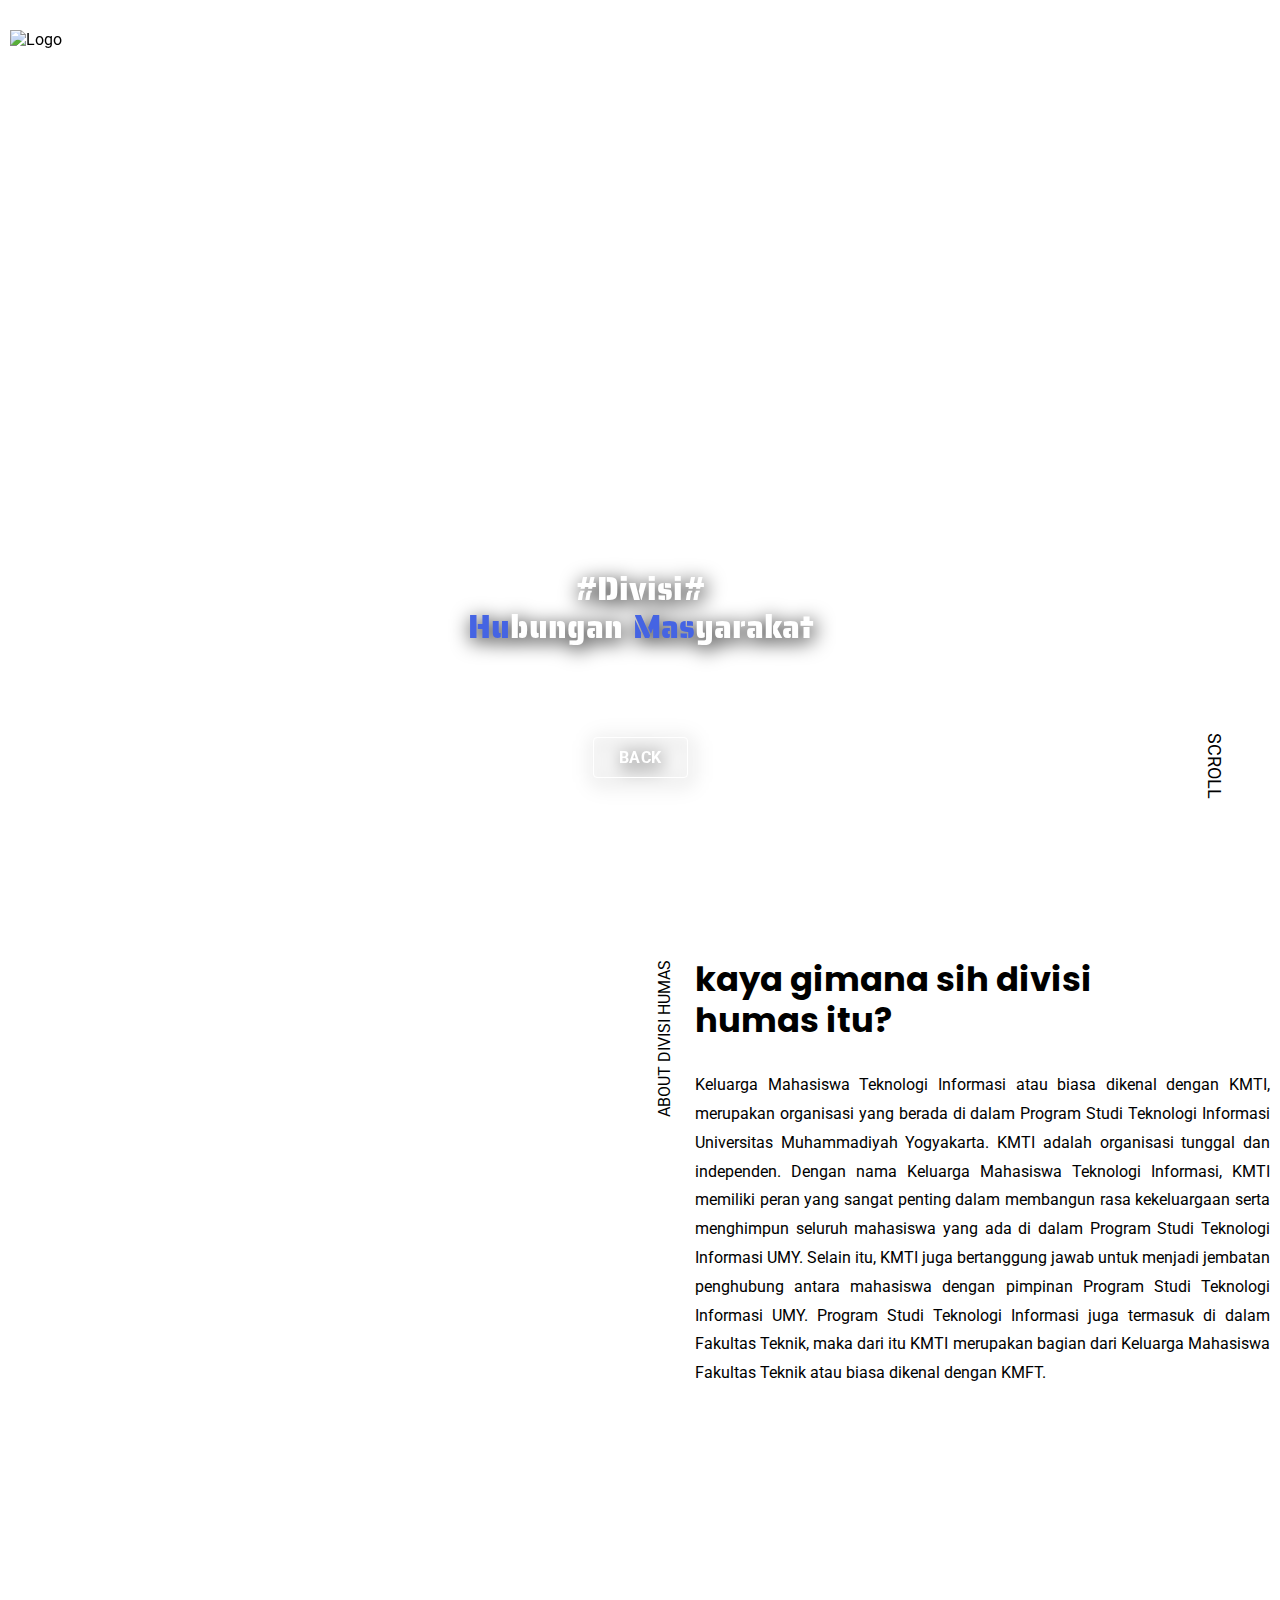
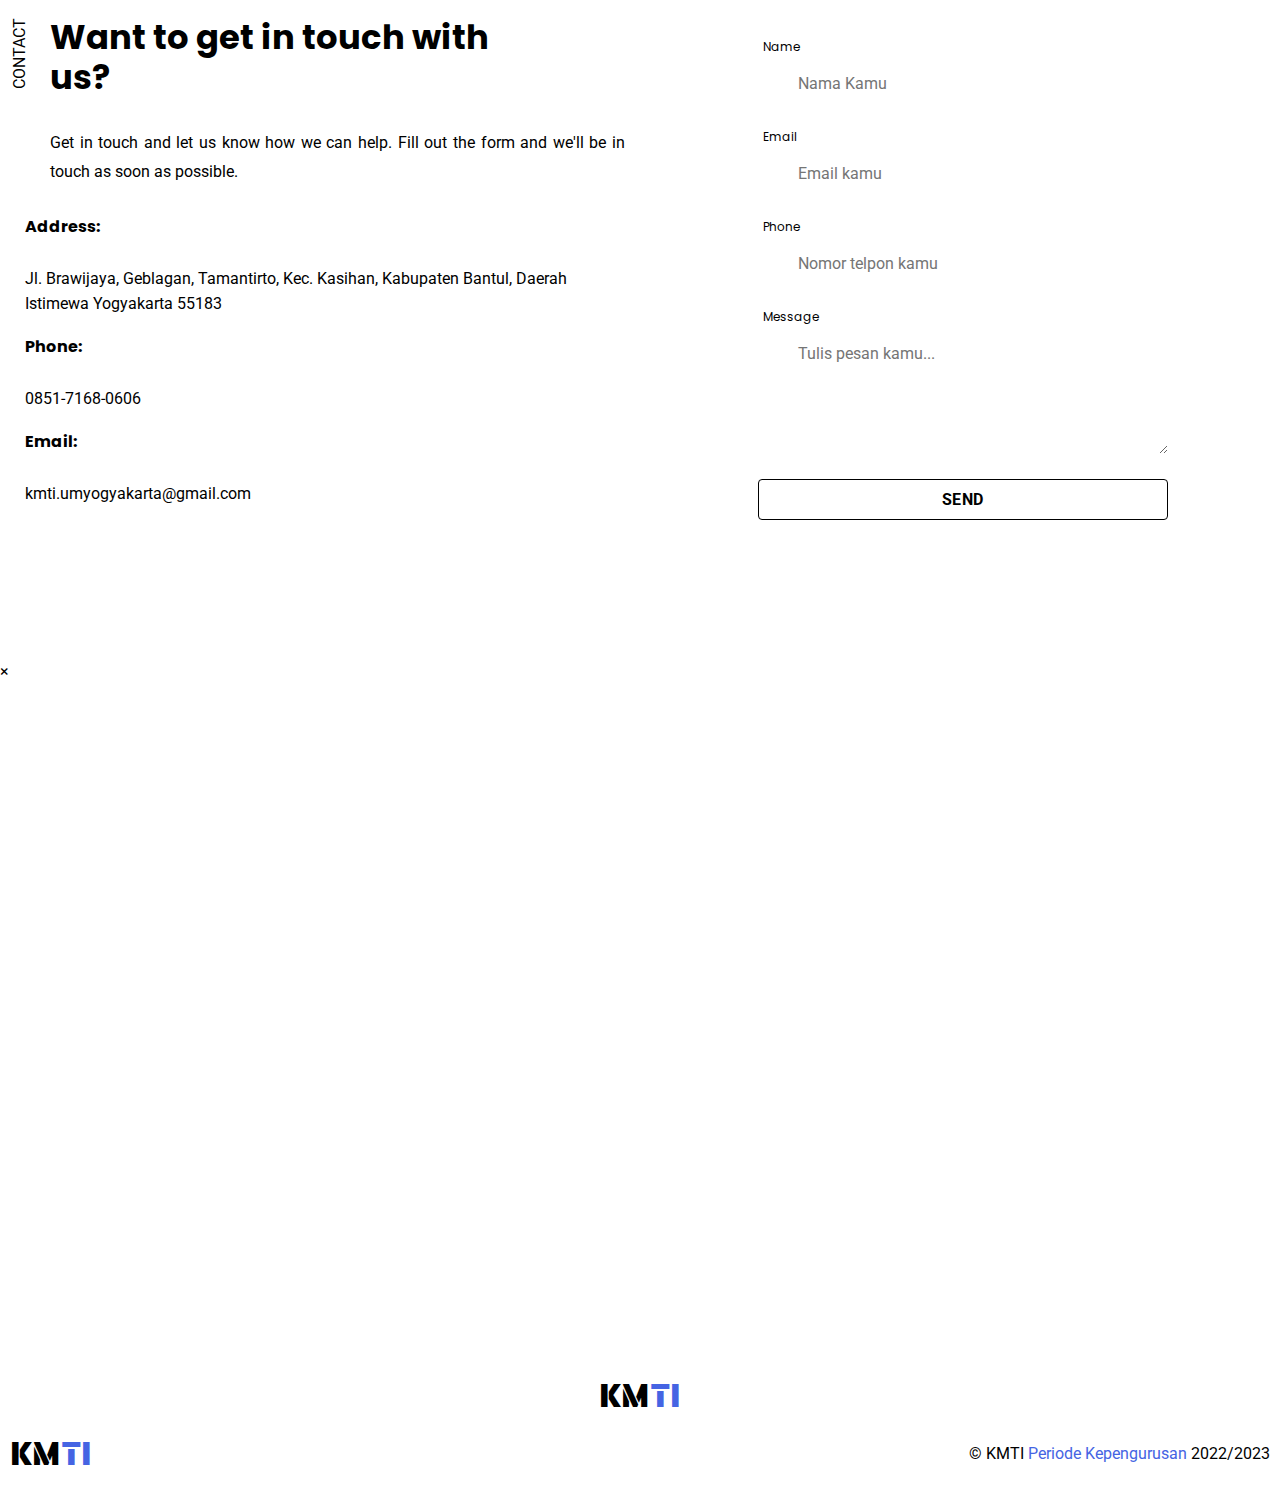
==== halamanHumas.html @ 61805f95 "perubahan" ====
<!DOCTYPE html>
<html lang="en">

<head>
    <meta charset="UTF-8">
    <meta name="viewport" content="width=device-width, initial-scale=1.0">
    <meta property="og:image" content="assets/images/favicon.png" <link itemprop="thumbnailUrl"
    href="assets/images/favicon.png">
    <link id='favicon' rel="icon" href="assets/images/favicon.png" type="image/png">
    <span itemprop="thumbnail" itemscope itemtype="http://schema.org/ImageObject">
    <link itemprop="url" href="assets/images/favicon.png">
    </span>
    <meta name="keywords" content="Official Website KMTI" />
    <meta name="description" content="Official Website KMTI" />

    <!-- 
    - favicon
    -->
    <link rel="shortcut icon" href="assets/images/favicon.png" type="image/png">


    <!-- 
    - custom css link
    -->
    <link rel="stylesheet" href="./assets/css/style.css">
    <link rel="stylesheet" href="./assets/css/modal.css">

    <!-- 
    - google font link
    -->
    <link rel="preconnect" href="https://fonts.googleapis.com">
    <link rel="preconnect" href="https://fonts.gstatic.com" crossorigin>
    <link
    href="https://fonts.googleapis.com/css2?family=Poppins:wght@700&family=Roboto:wght@400;700&family=Saira+Stencil+One&display=swap"
    rel="stylesheet">
</head>

<body>
<!-- 
    - #HEADER
  -->

    <header class="header" data-header>
        <div class="container">

            <figure class="navbar-logo">
                <picture>
                    <img src="./assets/images/logo.png" alt="Logo" margin-left="50" width="70" height="40">
                </picture>
                </figure>

        <div class="navbar-actions">
        <!--
        <select name="language" id="lang">
            <option value="en">En</option>
            <option value="ar">Ar</option>
        </select>
        -->
        <button class="theme-btn" aria-label="Change Theme" title="Change Theme" data-theme-btn>
            <span class="icon"></span>
        </button>

        </div>

            <button class="nav-toggle-btn" aria-label="Toggle Menu" title="Toggle Menu" data-nav-toggle-btn>
                <!-- 
                <span class="one"></span>
                <span class="two"></span>
                <span class="three"></span>
                -->
            </button>
<!--
        <nav class="navbar" data-navbar>
        <ul class="navbar-list">

            <li>
            <a href="#home" class="navbar-link">Home.</a>
            </li>

            <li>
            <a href="#about" class="navbar-link">About.</a>
            </li>

            <li>
            <a href="#Divisi" class="navbar-link">Division.</a>
            </li>
-->
            <!--
            <li>
            <a href="#skills" class="navbar-link">Skills.</a>
            </li>
            
            <li>
            <a href="#IT Research" class="navbar-link">IT Research.</a>
            </li>

            <li>
            <a href="#contact" class="navbar-link">Contact.</a>
            </li>

            </ul>
        </nav>
-->
        </div>
    </header>




    
    
    <main>
        <!-- 
            - #HERO
            -->
    
        <section class="hero" id="home" style="
            background-image: url('./assets/images/bg.png'); margin:0;">
    
            <figure class="hero-banner">
    
            <picture>
    
                <source srcset="./assets/images/logo.png" media="(min-width: 768px)">
                <source srcset="./assets/images/logo.png" media="(min-width: 500px)">
                <img src="./assets/images/logo.png" alt="" class="logo-kmti">
            </picture>
    
            </figure>
    
            <div class="hero-content">
    
                <h1 class="h1 logo" style="text-align: center;">
                    <a href="#">#Divisi#<br><span>Hu</span>bungan <span>Mas</span>yarakat</a>
                    </h1>
    
            <a href="index.html" class="btn btn-primary" style="margin-bottom: 1vh; margin-top: 10vh;">Back</a>
    
            </div>
    
            <ul class="hero-social-list" style="margin-left: 15vh;">
    
            <li>
                <a href="https://www.instagram.com/kmti_umy/" class="hero-social-link">
                <ion-icon name="logo-instagram"></ion-icon>
    
                <div class="tooltip">Instagram</div>
                </a>
            </li>
    
            <li>
                <a href="https://www.facebook.com/profile.php?id=100009568085884" class="hero-social-link">
                <ion-icon name="logo-facebook"></ion-icon>
    
                <div class="tooltip">Facebook</div>
                </a>
            </li>
    
            <li>
                <a href="https://twitter.com/kmti_umy?s=21&t=riPXwgAy-rEJd7CxMRLKdQ" class="hero-social-link">
                <ion-icon name="logo-twitter"></ion-icon>
    
                <div class="tooltip">Twitter</div>
                </a>
            </li>
    
    
            </ul>
    
            <a href="#stats" class="scroll-down" style="margin-right: 15vh;">Scroll</a>
    
        </section>
    
        <article class="container">
    
    
            <!-- 
            - #ABOUT
            -->
    
            <section class="about" id="about">
    
                <figure class="about-banner">
                <img src="/assets/images/welcome.png" alt="" class="logo-aboutus">
            </figure>
    
            <div class="about-content section-content">
    
                <p class="section-subtitle">About Divisi Humas</p>
    
                <h2 class="h3 section-title">kaya gimana sih divisi humas itu?</h2>
    
                <p class="section-text">
                Keluarga Mahasiswa Teknologi Informasi atau biasa dikenal dengan KMTI, merupakan organisasi yang berada di
                dalam Program Studi Teknologi Informasi
                Universitas Muhammadiyah Yogyakarta. KMTI adalah organisasi tunggal dan independen. Dengan nama Keluarga
                Mahasiswa Teknologi Informasi,
                KMTI memiliki peran yang sangat penting dalam membangun rasa kekeluargaan serta menghimpun seluruh mahasiswa
                yang ada di dalam Program Studi
                Teknologi Informasi UMY. Selain itu, KMTI juga bertanggung jawab untuk menjadi jembatan penghubung antara
                mahasiswa dengan pimpinan Program Studi
                Teknologi Informasi UMY. Program Studi Teknologi Informasi juga termasuk di dalam Fakultas Teknik, maka dari
                itu KMTI merupakan bagian dari Keluarga
                Mahasiswa Fakultas Teknik atau biasa dikenal dengan KMFT.
                </p>
                <!--
                <div class="btn-group">
                <button class="btn btn-secondary">Hire me</button>
    
                <button class="btn btn-primary">Download cv</button>
                </div>
                -->
            </div>
    
            </section>








    
    





        <!-- 
        - #CONTACT
        -->

        <section class="contact" id="contact">

        <div class="contact-content section-content">

            <p class="section-subtitle">Contact</p>

            <h2 class="h3 section-title">Want to get in touch with us?</h2>

            <p class="section-text">
            Get in touch and let us know how we can help. Fill out the form and we'll be in touch as soon as possible.
            </p>

            <ul class="contact-list">

            <li class="contact-list-item">

                <div class="contact-item-icon">
                <ion-icon name="location-outline"></ion-icon>
                </div>

                <div class="wrapper">
                <h3 class="h4 contact-item-title">Address:</h3>

                <a class="contact-info" href="https://goo.gl/maps/avVsE84acEeosgbJ6" target="_blank">
                    Jl. Brawijaya, Geblagan, Tamantirto, Kec. Kasihan, Kabupaten Bantul, Daerah Istimewa Yogyakarta
                    55183
                </a>
                </div>

            </li>

            <li class="contact-list-item">

                <div class="contact-item-icon">
                <ion-icon name="call-outline"></ion-icon>
                </div>

            <div class="wrapper">
                <h3 class="h4 contact-item-title">Phone:</h3>

                <a href="https://wa.me/+6285171680606" target="_blank" class="contact-info">0851-7168-0606</a>

            </div>

            </li>

            <li class="contact-list-item">

                <div class="contact-item-icon">
                <ion-icon name="mail-outline"></ion-icon>
                </div>

            <div class="wrapper">
                <h3 class="h4 contact-item-title">Email:</h3>

                <a href="mailto:info@jack.com" target="_blank" class="contact-info">kmti.umyogyakarta@gmail.com</a>

            </div>

            </li>

            <li>
                <ul class="contac-social-list">

                <li>
                    <a href="https://www.instagram.com/kmti_umy/" target="_blank" class="contact-social-link">
                    <div class="tooltip">Instagram</div>

                    <ion-icon name="logo-instagram"></ion-icon>
                    </a>
                </li>

                <li>
                    <a href="https://www.facebook.com/profile.php?id=100009568085884" target="_blank"
                    class="contact-social-link">
                    <div class="tooltip">Facebook</div>

                    <ion-icon name="logo-facebook"></ion-icon>
                    </a>
                </li>

                <li>
                    <a href="https://twitter.com/kmti_umy?s=21&t=riPXwgAy-rEJd7CxMRLKdQ" target="_blank"
                    class="contact-social-link">
                    <div class="tooltip">Twitter</div>

                    <ion-icon name="logo-twitter"></ion-icon>
                    </a>
                </li>

                </ul>
            </li>

            </ul>

        </div>

                <form action="https://formcarry.com/s/LxVEbStyS" method="POST" accept-charset="UTF-8" class="contact-form">


            <div class="form-wrapper">

                <label for="name" class="form-label">Name</label>

                <div class="input-wrapper">

                <input type="text" name="name" id="name" required placeholder="Nama Kamu" class="input-field">

                <ion-icon name="person-circle"></ion-icon>

                </div>

            </div>

            <div class="form-wrapper">

                <label for="email" class="form-label">Email</label>

                <div class="input-wrapper">

                <input type="email" name="email" id="email" required placeholder="Email kamu" class="input-field">

                <ion-icon name="mail"></ion-icon>

                </div>

            </div>

            <div class="form-wrapper">

                <label for="phone" class="form-label">Phone</label>

                <div class="input-wrapper">

                <input type="tel" name="phone" id="phone" required placeholder="Nomor telpon kamu" class="input-field">

                <ion-icon name="call"></ion-icon>

                </div>

            </div>

            <div class="form-wrapper">

                <label for="message" class="form-label">Message</label>

                <div class="input-wrapper">

                <textarea name="message" id="message" required placeholder="Tulis pesan kamu..."
                    class="input-field"></textarea>

                <ion-icon name="chatbubbles"></ion-icon>

                </div>

            </div>

            <button type="submit" class="btn btn-primary">Send</button>

            </form>
        

        </section>

    </article>
</main>


<!-- Modal -->

<div class="modal">
  <div class="modal-content">
    <span class="close-button">&times;</span>
    <br />
    <br />
    <div class="contener">
      <iframe class="responsive-iframe" id="modal-context"></iframe>
    </div>
    <center>
      <h1 class="h1 logo">
        <a style="color: black; margin-top: 18px">KM<span>TI</span></a>
      </h1>
    </center>
  </div>

</div>


<!-- 
  - #FOOTER
-->

<footer class="footer">
  <div class="container">

    <p class="h1 logo">
      <a href="#">
        KM<span>TI</span>
      </a>
    </p>

    <p class="copyright">
      &copy; KMTI <a href="#">Periode Kepengurusan</a> 2022/2023
    </p>

  </div>
</footer>





<!-- 
  - #GO TO TOP
-->

<a href="#top" class="go-top" data-go-top title="Go to Top">
    <ion-icon name="arrow-up"></ion-icon>
</a>





<!-- 
    - custom js link
-->
<script src="./assets/js/script.js"></script>

<!-- 
    - ionicon link
-->
<script type="module" src="https://unpkg.com/ionicons@5.5.2/dist/ionicons/ionicons.esm.js"></script>
<script nomodule src="https://unpkg.com/ionicons@5.5.2/dist/ionicons/ionicons.js"></script>



</body>

</html>
---- assets/css/style.css ----
/*-----------------------------------*\
 * style.css
\*-----------------------------------*/

/**
 * copyright 2022 codewithsadee
 */





/*-----------------------------------*\
 * #CUSTOM PROPERTY
\*-----------------------------------*/

:root {

  /**
   * colors
   */

  --raw-seinna: hsl(228, 74%, 58%);
  --sizzling-sunrise: hsl(237, 95%, 54%);
  --scarlet: hsl(196, 96%, 47%);
  --black: hsl(0, 0%, 0%);
  --white: hsl(0, 0%, 100%);

  /**
   * typography
   */

  --ff-saira-stencil-one: "Saira Stencil One", sans-serif;
  --ff-poppins: 'Poppins', sans-serif;
  --ff-roboto: 'Roboto', sans-serif;

  --fs-1: 2rem;
  --fs-2: calc(1.813rem + 1vw);
  --fs-3: calc(1.313rem + 1vw);
  --fs-4: 1.4rem;
  --fs-5: 1rem;
  --fs-6: 0.813rem;
  --fs-7: 0.75rem;

  --fw-400: 400;
  --fw-700: 700;

  /**
   * transition
   */

  --transition-1: 0.25s ease-in-out;

  /**
   * spacing
   */

  --section-padding: 80px;

  /**
   * radius
   */

  --radius-4: 4px;
  --radius-12: 12px;

}





/*-----------------------------------*\
 * #THEME COLORS
\*-----------------------------------*/

body.dark_theme {

  --bg-primary: hsl(0, 0%, 0%);
  --bg-secondary: hsl(0, 0%, 19%);
  --color-primary: hsl(0, 14%, 87%);
  --color-secondary: hsl(0, 0%, 62%);
  --card-shadow: rgba(145, 239, 255, 0.5);
  --input-bg: hsl(10, 0%, 16%);

  --shadow-1: 10px 10px 40px var(--card-shadow);

}


body.light_theme {

  --bg-primary: hsl(0, 0%, 62%);
  --bg-secondary: hsl(0, 0%, 59%);
  --color-primary: hsl(0, 0%, 12%);
  --color-secondary: hsl(0, 0%, 37%);
  --card-shadow: rgba(183, 167, 247, 0.5);
  --input-bg: hsl(10, 0%, 93%);

  --shadow-1: 10px 10px 40px var(--card-shadow);

}





/*-----------------------------------*\
 * #RESET
\*-----------------------------------*/

*,
*::before,
*::after {
  margin: 0;
  padding: 0;
  box-sizing: border-box;
}

li {
  list-style: none;
}

a {
  text-decoration: none;
}

a,
img,
time,
span,
input,
label,
select,
button,
textarea,
ion-icon {
  display: block;
}

input,
button,
select,
textarea {
  background: none;
  border: none;
  font: inherit;
}

button,
select {
  cursor: pointer;
}

input,
textarea {
  width: 100%;
}

ion-icon {
  pointer-events: none;
}

:is(a, button, select) {
  outline-color: var(--scarlet);
  outline-offset: 3px;
}

::selection {
  background: var(--color-primary);
  color: var(--bg-primary);
}

html {
  font-family: var(--ff-roboto);
  scroll-behavior: smooth;
}

body {
  background: var(--bg-primary);
  transition: var(--transition-1);
}

body.active {
  overflow: hidden;
}





/*-----------------------------------*\
 * #REUSED STYLE
\*-----------------------------------*/

.container {
  padding-inline: 10px;
}

.bar-top {
  width: 100%;
  height: 10px;
  position: fixed;
  animation: progress-horizontal,progress-color;
  top: 0;
  left: 0;
  animation-timeline:scroll();
  transform-origin: 0%;

}

.bar-bottom {
  width: 100%;
  height: 5px;
  position: fixed;
  animation: progress-horizontal, progress-color;
  bottom: 0;
  left: 0;
  animation-timeline:scroll();
  transform-origin: 100%;

}

.bar-left {
  width: 6px;
  height: 100%;
  position: fixed;
  animation: progress-vertical, progress-color;
  bottom: 0;
  left: 0;
  animation-timeline:scroll();
  transform-origin: 0 100%;

}

.bar-right {
  width: 6px;
  height: 100%;
  position: fixed;
  animation: progress-vertical, progress-color;
  bottom: 0;
  right: 0;
  animation-timeline:scroll();
  transform-origin: 0 0%;

}

@keyframes progress-vertical {
  0% {
    transform: scaleY(0);
  }
  100% {
    transform: scaleY(1);
  }
}

@keyframes progress-horizontal {
  0% {
    transform: scaleX(0);
  }
  100% {
    transform: scaleX(1);
  }
}

@keyframes progress-color {
  0% {
    background-color: blueviolet;
  }
  20% {
    background-color: red;
  }
  50% {
    background-color: blue;
  }
  70% {
    background-color: greenyellow;
  }
  100% {
    background-color: aqua;
  }
}

.h1 {
  font-size: var(--fs-1);
  line-height: 1.2;
  font-weight: 400;
}

.h2,
.h3,

.h5 {
  color: var(--color-primary);
  font-family: var(--ff-poppins);
  line-height: 1.2;
}

.h4 {
  color: var(--color-primary);
  font-family: var(--ff-poppins);
  line-height: 1.2;
}

.h2 {
  font-size: var(--fs-2);
}

.h3 {
  font-size: var(--fs-3);
}

.h4 {
  font-size: var(--fs-5);
}

.w-100 {
  width: 100%;
}

.logo-kmti,
.logo-aboutus {
  width: 100%;
}

.btn {
  max-width: max-content;
  color: var(--color-primary);
  font-weight: var(--fw-700);
  text-transform: uppercase;
  letter-spacing: 0.5px;
  padding: 10px 25px;
  border: 1px solid transparent;
  border-radius: var(--radius-4);
  transition: var(--transition-1);
}

.btn-primary {
  border-color: var(--color-primary);
}

.btn-primary:is(:hover, :focus) {
  background: var(--color-primary);
  color: var(--bg-primary);
}

.btn-secondary {
  background: var(--raw-seinna);
  border-color: var(--raw-seinna);
  color: var(--black);
}

.btn-secondary:is(:hover, :focus) {
  --raw-seinna: hsl(24, 74%, 64%);
}

.section-subtitle {
  position: relative;
  color: var(--color-secondary);
  text-transform: uppercase;
  padding-bottom: 5px;
  margin-bottom: 20px;
}

.section-subtitle::after {
  content: "";
  position: absolute;
  top: 100%;
  left: 0;
  width: 60px;
  height: 2px;
  background: var(--color-secondary);
}

.section-title {
  max-width: 350px;
  margin-bottom: 30px;
}

.section-text {
  color: var(--color-secondary);
  line-height: 1.8;
  margin-bottom: 30px;
  text-align: justify;
}

.tooltip {
  position: absolute;
  top: -40px;
  background: var(--raw-seinna);
  min-width: max-content;
  color: var(--white);
  font-size: 15px;
  font-weight: var(--fw-700);
  padding: 5px 10px;
  border-radius: var(--radius-4);
  box-shadow: var(--shadow-1);
  transform: translateY(-10px);
  opacity: 0;
  pointer-events: none;
  transition: var(--transition-1);
  z-index: 1;
}





/*-----------------------------------*\
 * #HEADER
\*-----------------------------------*/

.header {
  padding-block: 15px;
  position: fixed;
  top: 0;
  left: 0;
  width: 100%;
  transition: var(--transition-1);
  z-index: 4;
}

.header.active {
  padding-block: 12px;
  background: var(--bg-secondary);
  box-shadow: var(--shadow-1);
}

.header .container {
  display: flex;
  justify-content: space-between;
  align-items: center;
  gap: 10px;
}

.logo {
  position: relative;
  min-width: 77px;
  z-index: 2;
}

.logo a {
  color: var(--color-primary);
  font-family: var(--ff-saira-stencil-one);
}

.logo span {
  display: inline-block;
  color: var(--raw-seinna);
  margin-left: 2px;
}

.navbar-actions {
  display: flex;
  align-items: center;
  gap: 15px;
  margin-left: auto;
}

.navbar-actions select {
  color: var(--color-primary);
  width: 45px;
}

.navbar-actions option {
  background: var(--bg-primary);
  color: var(--color-primary);
}

.theme-btn {
  padding: 4px;
  width: 48px;
  background: var(--bg-secondary);
  border-radius: 100px;
  transition: var(--transition-1);
}

.header.active .theme-btn {
  background: var(--bg-primary);
}

.theme-btn .icon {
  position: relative;
  left: 0;
  width: 20px;
  height: 20px;
  border-radius: 50px;
  box-shadow: inset 9px -6px var(--color-primary);
  transition: var(--transition-1);
}

.theme-btn.active .icon {
  left: 20px;
  box-shadow: inset 20px -20px var(--sizzling-sunrise);
}

.nav-toggle-btn {
  position: relative;
  transform: rotate(-55deg);
  transition: var(--transition-1);
  z-index: 2;
}

.nav-toggle-btn.active {
  transform: rotate(-45deg);
}

.nav-toggle-btn span {
  width: 20px;
  height: 2px;
  background: var(--color-primary);
  margin: 5px;
  transition: var(--transition-1);
}

.nav-toggle-btn :is(.one, .three) {
  width: 10px;
}

.nav-toggle-btn .one {
  margin-left: auto;
  transform-origin: left;
}

.nav-toggle-btn .three {
  transform-origin: right;
}

.nav-toggle-btn.active .one {
  transform: rotate(90deg) translateX(-3px);
}

.nav-toggle-btn.active .three {
  transform: rotate(90deg) translateX(3px);
}

.navbar {
  position: fixed;
  background: var(--bg-secondary);
  top: 100%;
  left: 0;
  width: 100%;
  height: 100%;
  display: grid;
  place-items: center;
  visibility: hidden;
  transition: 0.75s cubic-bezier(0.71, 0.01, 0.24, 0.99);
  transition-delay: 0.5s;
  z-index: 1;
}




.navbar.active {
  top: 0;
  visibility: visible;
  transition-delay: 0s;
}


.navbar-list>li {
  margin-block: 20px;
  padding-inline: 50px;
  overflow: hidden;
}

.navbar-link {
  position: relative;
  width: max-content;
  margin-inline: auto;
  color: var(--color-primary);
  font-family: var(--ff-poppins);
  font-size: var(--fs-1);
  padding: 10px;
  transform: translateY(50px);
  transition: 0.75s cubic-bezier(0.68, -0.55, 0.27, 2);
}

.navbar.active .navbar-link {
  transform: translateY(0);
  transition-delay: 0.5s;
}

.navbar-link::before {
  content: "";
  position: absolute;
  top: 50%;
  transform: translateY(-50%);
  left: 0;
  height: 5px;
  width: 0;
  background: var(--raw-seinna);
  transition: var(--transition-1);
}

.navbar-link:is(:hover, :focus)::before {
  width: 100%;
}





/*-----------------------------------*\
 * #HERO
\*-----------------------------------*/

main {
  overflow-x: hidden;
}

.hero {
  display: flex;
  flex-direction: column;
  justify-content: center;
  align-items: center;
  padding-top: 115px;
  margin-bottom: var(--section-padding);
}

.hero-banner {
  max-width: 500px;
  width: 150%;
  margin-bottom: 50px;
}

:is(.hero-social-list, .scroll-down) {
  display: none;
}

.hero-content {
  max-width: 600px;
  margin-top: 75px;
}

.hero-title {
  text-align: center;
  margin-bottom: 50px;
}

.hero .btn-primary {
  margin-inline: auto;
}





/*-----------------------------------*\
 * #STATS
\*-----------------------------------*/

.stats {
  padding-block: var(--section-padding);
}

.stats-list {
  display: grid;
  gap: 30px;
}

.stats-card p {
  color: #fff;
  font-size: 20px;
}

.stats-card {
  background: var(--bg-secondary);
  display: flex;
  align-items: center;
  gap: 10px;
  padding: 20px;
  border-radius: var(--radius-12);
  box-shadow: var(--shadow-1);
  transition: var(--transition-1);
}

.stats-card:is(:hover, :focus) {
  transform: translateY(-5px);
}

.stats-card .card-iconn {
  background: var(--raw-seinna);
  width: 60px;
  height: 60px;
  display: grid;
  place-items: center;
  border-radius: 50%;
}

.stats-card .card-icon {
  background: var(--raw-seinna);
  width: 60px;
  height: 60px;
  display: grid;
  place-items: center;
  border-radius: 50%;
}

.stats-card .card-iconn img {
  width: 70%;
  filter: invert(1);
}

.stats-card .card-icon img {
  width: 70%;
  filter: invert(1);
}

.stats-card .card-title {
  width: calc(100% - 95px);
  color: var(--raw-seinna);
  text-align: center;
}

.stats-card .card-title p {
  display: block;
  color: var(--color-primary);
  line-height: 1.3;
  margin-top: 5px;
  font-size: 18px;
}

.stats-card>ion-icon {
  color: var(--color-secondary);
}





/*-----------------------------------*\
 * #ABOUT
\*-----------------------------------*/

.about {
  margin-top: -40px;
  filter: blur(30);
  padding-block: var(--section-padding);
}

.about-banner {
  max-width: 400px;
  margin-inline: auto;
  margin-bottom: 80px;
}

.about .btn {
  max-width: unset;
  width: 100%;
}

.about .btn-secondary {
  margin-bottom: 10px;
}





/*-----------------------------------*\
 * #SKILLS
\*-----------------------------------*/

.skills {
  padding-block: var(--section-padding);
}

.skills-content {
  margin-bottom: 50px;
}

.skills-toggle {
  background: var(--bg-secondary);
  position: relative;
  width: max-content;
  margin-inline: auto;
  display: flex;
  align-items: center;
  padding: 5px;
  border-radius: 100px;
  box-shadow: var(--shadow-1);
  z-index: 1;
}

.skills-toggle::before {
  content: "";
  position: absolute;
  top: 5px;
  left: 5px;
  bottom: 5px;
  width: 93px;
  background: var(--raw-seinna);
  border-radius: 100px;
  transition: var(--transition-1);
  z-index: -1;
}

.skills-toggle.active::before {
  left: 98px;
  width: 94px;
}

.toggle-btn {
  color: var(--color-primary);
  font-family: var(--ff-poppins);
  padding: 5px 25px;
  transition: var(--transition-1);
}

.toggle-btn.active {
  color: var(--white);
}

.skills-box.active .skills-list,
.skills-box .tools-list {
  display: none;
}

.skills-box .skills-list,
.skills-box.active .tools-list {
  display: flex;
  flex-wrap: wrap;
  justify-content: center;
  align-items: center;
  gap: 15px;
  animation: fadeIn 0.5s ease-out forwards;
}

@keyframes fadeIn {

  0% {
    opacity: 0;
  }

  100% {
    opacity: 1;
  }

}

.skill-card {
  position: relative;
  background: var(--bg-secondary);
  width: 80px;
  height: 80px;
  display: grid;
  place-items: center;
  border-radius: var(--radius-12);
  box-shadow: var(--shadow-1);
  cursor: help;
}

.skill-card:hover .tooltip {
  transform: translateY(0);
  opacity: 1;
}





/*-----------------------------------*\
 * #PROJECT
\*-----------------------------------*/

.project {
  padding-block: var(--section-padding);
}

.project-list>li {
  margin-bottom: 25px;
}

.project-card {
  position: relative;
  overflow: hidden;
  border-radius: var(--radius-12);
  box-shadow: 2px 4px 6px hsla(0, 0%, 0%, 0.2);
}

.project-card::after {
  content: "";
  position: absolute;
  inset: 0;
  border-radius: inherit;
  transition: var(--transition-1);
}

.project-card:is(:hover, :focus)::after {
  background: hsla(0, 0%, 100%, 0.1);
  backdrop-filter: blur(0.5px);
}

.project-card .card-content {
  position: absolute;
  bottom: 0;
  left: 0;
  width: 100%;
  padding: 20px;
}

.project-card .card-title {
  margin-bottom: 10px;
}

.project-card :is(.card-title, .publish-date) {
  background: var(--bg-primary);
  padding: 6px 12px;
  width: max-content;
  box-shadow: var(--shadow-1);
  transform: translateY(20px);
  opacity: 0;
  transition: var(--transition-1);
}

.project-card .publish-date {
  font-size: var(--fs-6);
  color: var(--color-primary);
  transition-delay: 0s;
}

.project-card:is(:hover, :focus) :is(.card-title, .publish-date) {
  transform: translateY(0);
  opacity: 1;
}

.project-card:is(:hover, :focus) .publish-date {
  transition-delay: 0.1s;
}

.load-more {
  font-size: var(--fs-4);
  color: var(--raw-seinna);
  text-decoration: underline;
  margin-inline: auto;
}





/*-----------------------------------*\
 * #CONTACT
\*-----------------------------------*/

.contact {
  padding-block: var(--section-padding);
}

.contact-content {
  margin-bottom: 50px;
}

.contact-list-item {
  display: flex;
  align-items: flex-start;
  gap: 15px;
  margin-bottom: 20px;
}

.contact-item-icon {
  font-size: 25px;
  color: var(--color-primary);
}

.contact-item-icon ion-icon {
  --ionicon-stroke-width: 40px;
}

.contact-item-title {
  margin-bottom: 30px;
}

.contact-list-item .contact-info {
  color: var(--color-secondary);
  font-style: normal;
  line-height: 1.6;
  transition: var(--transition-1);
}

.contact-info:not(address):is(:hover, :focus) {
  color: var(--color-primary);
}

.contac-social-list {
  display: flex;
  flex-wrap: wrap;
  justify-content: flex-start;
  align-items: center;
  gap: 15px;
  padding-inline: 40px;
}

.contact-social-link {
  position: relative;
  background: var(--color-primary);
  color: var(--bg-primary);
  width: 35px;
  height: 35px;
  display: grid;
  place-items: center;
  border-radius: 50%;
  transition: var(--transition-1);
}

.contact-social-link:is(:hover, :focus) {
  background: var(--raw-seinna);
  color: var(--white);
}

.contact-social-link:is(:hover, :focus) .tooltip {
  transform: translateY(0);
  opacity: 1;
}

.contact-form {
  background: var(--bg-secondary);
  padding: 20px;
  border-radius: var(--radius-12);
  box-shadow: var(--shadow-1);
}

.form-wrapper {
  margin-bottom: 25px;
}

.form-label {
  color: var(--color-primary);
  font-size: var(--fs-7);
  font-family: var(--ff-poppins);
  margin-bottom: 8px;
  margin-left: 5px;
}

.input-wrapper {
  position: relative;
}

.input-field {
  background: var(--input-bg);
  color: var(--raw-seinna);
  padding: 10px;
  padding-left: 40px;
  border-radius: var(--radius-12);
  transition: var(--transition-1);
}

.input-wrapper ion-icon {
  position: absolute;
  top: 10px;
  left: 10px;
  color: var(--color-secondary);
  font-size: 20px;
  transition: var(--transition-1);
}

textarea.input-field {
  min-height: 60px;
  height: 120px;
  max-height: 200px;
  resize: vertical;
}

.input-field:focus {
  outline: 1px solid;
}

.input-field:focus+ion-icon {
  color: var(--raw-seinna);
}

.contact .btn-primary {
  max-width: unset;
  width: 100%;
  background: var(--color-primary);
  color: var(--bg-primary);
}





/*-----------------------------------*\
 * #FOOTER
\*-----------------------------------*/

.footer {
  background: var(--bg-secondary);
  padding-block: 20px;
  text-align: center;
  box-shadow: var(--shadow-1);
}

.footer .logo {
  margin-bottom: 15px;
}

.copyright {
  color: var(--color-secondary);
  line-height: 1.6;
}

.copyright a {
  display: inline-block;
  color: var(--raw-seinna);
}





/*-----------------------------------*\
 * #GO TO TOP
\*-----------------------------------*/

.go-top {
  position: fixed;
  bottom: 25px;
  right: 25px;
  width: 45px;
  height: 45px;
  display: grid;
  place-items: center;
  font-size: 20px;
  color: var(--color-primary);
  border: 2px solid var(--color-primary);
  border-radius: 50%;
  opacity: 0;
  pointer-events: none;
  transform: translateY(10px);
  transition: var(--transition-1);
  z-index: 2;
}

.go-top.active {
  opacity: 1;
  pointer-events: all;
  transform: translateY(0);
}





/*-----------------------------------*\
 * #MEDIA QUERIES
\*-----------------------------------*/

/**
 * responsive for small than 370px screen
 */
@media (max-width: 370px) {

  /**
   * REUSED STYLE
   */

  .container {
    max-width: 370px;
  }

  .section-title {
    max-width: 200px;
  }

  /**
   * HERO BANNER
   */
  .hero-title {
    font-size: 20px;
  }

  .hero video {
    position: absolute;
    padding-top: 0;
    padding-left: 0;
    min-width: 100%;
    min-height: 100%;
    object-fit: cover;
    z-index: -1;
  }
  

  .hero-banner {
    position: relative;
    display: flex;
    align-items: center;
    justify-content: center;
  }

  .btn-primary {
    width: 150px;
    font-size: 10px;
  }

  .logo-kmti {
    width: 260px;
  }



  /**
   * DIVISI
   */

  .stats-list {}

  .stats-card {
    width: 270px;
    height: 100px;
  }

  .ion-icon-ph {
    font-size: 8px;
    margin-left: 8px;
  }

  .stats-card .card-iconn {
    width: 30px;
    height: 30px;
    margin-right: 13%;

  }

  .stats-card .card-icon {
    width: 45px;
    height: 30px;
  }

  .card-title {
    font-size: 25px
  }

  .card-title p {
    font-size: 10px;
    color: #fff;
  }

  /**
   * ABOUT US
   */
  .about-banner {
    display: flex;
    justify-content: center;
    align-items: center;
  }

  .logo-aboutus {
    width: 70%;
  }

  .section-subtitle {
    font-size: 10px;
  }

  .section-text {
    font-size: 10px;
  }

  /**
   * PROJECT
   */

  .project-list {
    column-count: 2;
    column-gap: 25px;
  }

  .project-list>li:first-child {
    column-span: all;
  }

  /* PHOTO CARD */

  .card-list {
    width: 70px;
    height: 100px;
    background-color: white;

  }


  /**
   * IT RESEARCH
   */

  .load-more {
    font-size: 5px;
  }


  .card-content .card-title {
    font-size: 5px;
  }

  .card-content .publish-date {
    font-size: 5px;
  }

  /**
   * CONTACT
   */
  .contact {
    display: list-item;
  }

  .contact-form {
    left: -65%;
    display: end;
    position: relative;
    width: 70%;
  }

  .section-title {
    font-size: 20px;
  }

  .contact-item-title {
    font-size: 10px;
  }

  .contact-info {
    font-size: 10px;
  }

}

.contener {
  position: relative;
  top: 0;
  left: 0;
  bottom: 0;
  right: 0;
  width: 100%;
  height: 500px;
  border: none;
}



@media (min-width: 370px) {
  /**
* PROJECT
*/

  .project-list {
    column-count: 2;
    column-gap: 25px;
  }

  .project-list>li:first-child {
    column-span: all;
  }


  /**
* REUSED STYLE
*/

  .container {
    max-width: 370px;
    margin-inline: auto;
  }

  .section-title {
    max-width: 200px;
  }




}



/**
 * responsive for larger than 550px screen
 */

@media screen and (min-width: 371px) and (max-width: 550px) {

  /**
   * REUSED STYLE
   */

  .container {
    max-width: 550px;
  }

  .section-title {
    max-width: 380px;
  }

  /**
   * HERO BANNER
   */
  .hero-title {
    font-size: 20px;
  }

  .hero-banner {
    position: relative;
    display: flex;
    align-items: center;
    justify-content: center;
    text-align: center;
  }

  .btn-primary {
    width: 150px;
    font-size: 10px;
  }

  .logo-kmti {
    width: 260px;
  }

  /**
   * DIVISI
   */

  .stats {}

  .stats-card .card-iconn {
    width: 50px;
    height: 50px;
  }

  .stats-card .card-icon {
    width: 70px;
    height: 50px;
  }

  .card-title {
    font-size: 20px
  }

  .card-title p {
    color: #fff;
    font-size: 10px;
  }

  .stats-list {}

  .stats-card {
    width: 350px;
    height: 100px;
  }

  /**
   * ABOUT US
   */
  .about-banner {
    display: flex;
    justify-content: center;
    align-items: center;
  }

  .logo-aboutus {
    width: 70%;
  }

  .section-subtitle {
    font-size: 10px;
  }

  .section-text {
    font-size: 10px;
  }

  /**
   * PROJECT
   */

  .project-list {
    column-count: 2;
    column-gap: 25px;
  }

  .project-list>li:first-child {
    column-span: all;
  }



  /**
   * IT RESEARCH
   */

  .load-more {
    font-size: 10px;
  }

  .card-content .card-title {
    font-size: 7px;
  }

  .card-content .publish-date {
    font-size: 7px;
  }

  /**
   * CONTACT
   */
  .contact {
    display: list-item;
  }

  /* .contact-form{
    left: -40%;
    position: relative;
    width: 70%;
  } */

  .section-title {
    font-size: 20px;
  }

  .contact-item-title {
    font-size: 10px;
  }

  .contact-info {
    font-size: 10px;
  }

}

@media (min-width: 550px) {
  /**
   * PROJECT
   */

  .project-list {
    column-count: 2;
    column-gap: 25px;
  }

  .project-list>li:first-child {
    column-span: all;
  }


  /**
   * MODAL
   */

  .modal-content {}

  /**
   * REUSED STYLE
   */

  .container {
    max-width: 550px;
    margin-inline: auto;
  }

  .section-title {
    max-width: 380px;
  }




}

/**
 * responsive for larger than 768px screen
 */

@media (min-width: 768px) {

  /**
   * REUSED STYLE
   */

  .container {
    max-width: 720px;
  }

  .section-title {
    max-width: 430px;
  }



  /**
   * STATS
   */

  .stats-list {
    grid-template-columns: 1fr 1fr;
  }



  /**
   * ABOUT
   */

  .btn-group {
    display: flex;
    justify-content: flex-start;
    align-items: center;
    gap: 20px;
  }

  .about .btn {
    max-width: max-content;
  }

  .about .btn-secondary {
    margin-bottom: 0;
  }



  /**
   * CONTACT
   */

  .contact-form {
    max-width: 450px;
    margin-inline: auto;
  }

}





/**
 * responsive for larger than 992px screen
 */

@media (min-width: 992px) {

  /**
   * CUSTOM PROPERTY
   */

  :root {

    /**
     * typography
     */

    --fs-2: 3rem;

    /**
     * spacing
     */

    --section-padding: 100px;

  }

  /**
   * REUSED STYLE
   */

  .container {
    max-width: 980px;
  }

  .section-content {
    position: relative;
    padding-left: 40px;
  }

  .section-subtitle {
    position: absolute;
    top: 0;
    left: 0;
    transform: rotate(0.75turn) translateX(-100%);
    transform-origin: left top;
    margin-bottom: 0;
  }

  .section-subtitle::after {
    top: 8px;
    left: auto;
    right: calc(100% + 20px);
  }



  /**
   * HEADER
   */

  .header {
    padding-block: 30px;
  }

  .header.active {
    padding-block: 15px;
  }

  .navbar-actions {
    order: 1;
    margin-left: 0;
  }

  .nav-toggle-btn {
    display: none;
  }

  .navbar {
    all: unset;
  }

  .navbar-link {
    transform: translateY(0);
    font-size: unset;
    padding-inline: 5px;
  }

  .navbar-list>li {
    margin: 0;
    padding: 0;
    overflow: visible;
  }

  .navbar-list {
    display: flex;
    justify-content: center;
    align-items: center;
    gap: 20px;
  }

  .navbar-link::before {
    height: 2px;
  }



  /**
   * HERO
   */

  .hero {
    position: relative;
    padding-top: 0;
    padding-left: 0;
    width: 100vw;
    height: 100vh;
  }

  .hero-banner {
    max-width: unset;
    height: 100%;
    margin-bottom: 0;
  }

  .hero img {
    height: 30%;
    margin-top: 165px;
    width: auto;
    margin-inline: auto;
  }

  .hero-content {
    --color-primary: var(--white);

    position: absolute;
    top: 55%;
    filter: drop-shadow(2px 4px 10px var(--black));
  }

  .hero .btn-primary:is(:hover, :focus) {
    color: hsl(0, 0%, 12%);
  }

  .hero-social-list {
    display: block;
    position: absolute;
    bottom: 92px;
    left: -30px;
  }

  .hero-social-list::after {
    content: "";
    position: absolute;
    bottom: -40px;
    left: 13px;
    width: 2px;
    height: 30px;
    background: var(--color-secondary);
  }

  .hero-social-link {
    position: relative;
    color: var(--color-secondary);
    margin-block: 5px;
    padding: 5px;
    font-size: 18px;
    transition: var(--transition-1);
  }

  .hero-social-link:is(:hover, :focus) {
    color: var(--color-primary);
  }

  .hero-social-link .tooltip {
    --trans-x: 10px;

    left: calc(100% + 10px);
    top: 50%;
    transform: translateY(-50%) translateX(var(--trans-x));
  }

  .hero-social-link:is(:hover, :focus) .tooltip {
    --trans-x: 0;
    opacity: 1;
  }

  .scroll-down {
    display: block;
    position: absolute;
    bottom: 80px;
    right: -30px;
    color: var(--color-secondary);
    font-size: 1.125rem;
    text-transform: uppercase;
    transform: rotate(90deg);
    transform-origin: top right;
  }

  .scroll-down::after {
    content: "";
    position: absolute;
    top: 8px;
    right: -50px;
    width: 30px;
    height: 2px;
    background: var(--color-secondary);
  }



  /**
   * STATS
   */

  .stats-list {
    grid-template-columns: repeat(3, 1fr);
  }

  .stats-card {
    height: 100%;
  }




  /**
   * ABOUT
   */

  .about {
    display: grid;
    grid-template-columns: 1fr 1fr;
    align-items: center;
    gap: 30px;
  }

  .about-banner {
    margin-bottom: 0;
  }




  /**
   * SKILLS
   */

  .skills {
    display: grid;
    grid-template-columns: 1fr 1fr;
    align-items: center;
    gap: 50px;
  }

  .skills-content {
    margin-bottom: 0;
  }

  .skills-toggle {
    margin-inline: 0;
  }



  /**
   * PROJECT
   */

  .project-list {
    column-count: 3;
  }

  .project-list>li:first-child {
    column-span: unset;
    margin: 25px;
    margin-left: 0;
  }



  /**
   * CONTACT
   */

  .contact {
    display: grid;
    grid-template-columns: 1fr 1fr;
    gap: 30px;
  }

  .contact-content {
    margin-bottom: 0;
  }

  .contact-form {
    width: 100%;
  }

  .contact-list {
    margin-left: -40px;
  }



  /**
   * FOOTER
   */

  .footer .container {
    display: flex;
    justify-content: space-between;
    align-items: center;
  }

  .footer .logo {
    margin-bottom: 0;
  }

}





/**
 * responsive for larger than 1200px screen
 */

@media (min-width: 1200px) {

  /**
   * REUSED STYLE
   */

  .container {
    max-width: 1350px;
  }

  .section-title {
    max-width: 460px;
  }




  /**
   * HERO
   */

  .hero-social-list {
    left: -80px;
  }

  .scroll-down {
    right: -80px;
  }




  /**
   * ABOUT
   */

  .about-banner {
    max-width: 450px;
  }

}

.responsive {
  padding-top: 50%;
  /* 3:2 Aspect Ratio */
}

.contener {
  position: relative;
  width: 100%;
  overflow: hidden;
  padding-top: 50%;
  /* 3:2 Aspect Ratio */
}

.responsive-iframe {
  position: absolute;
  top: 0;
  left: 0;
  bottom: 0;
  right: 0;
  width: 100%;
  height: 100%;
  border: none;
}
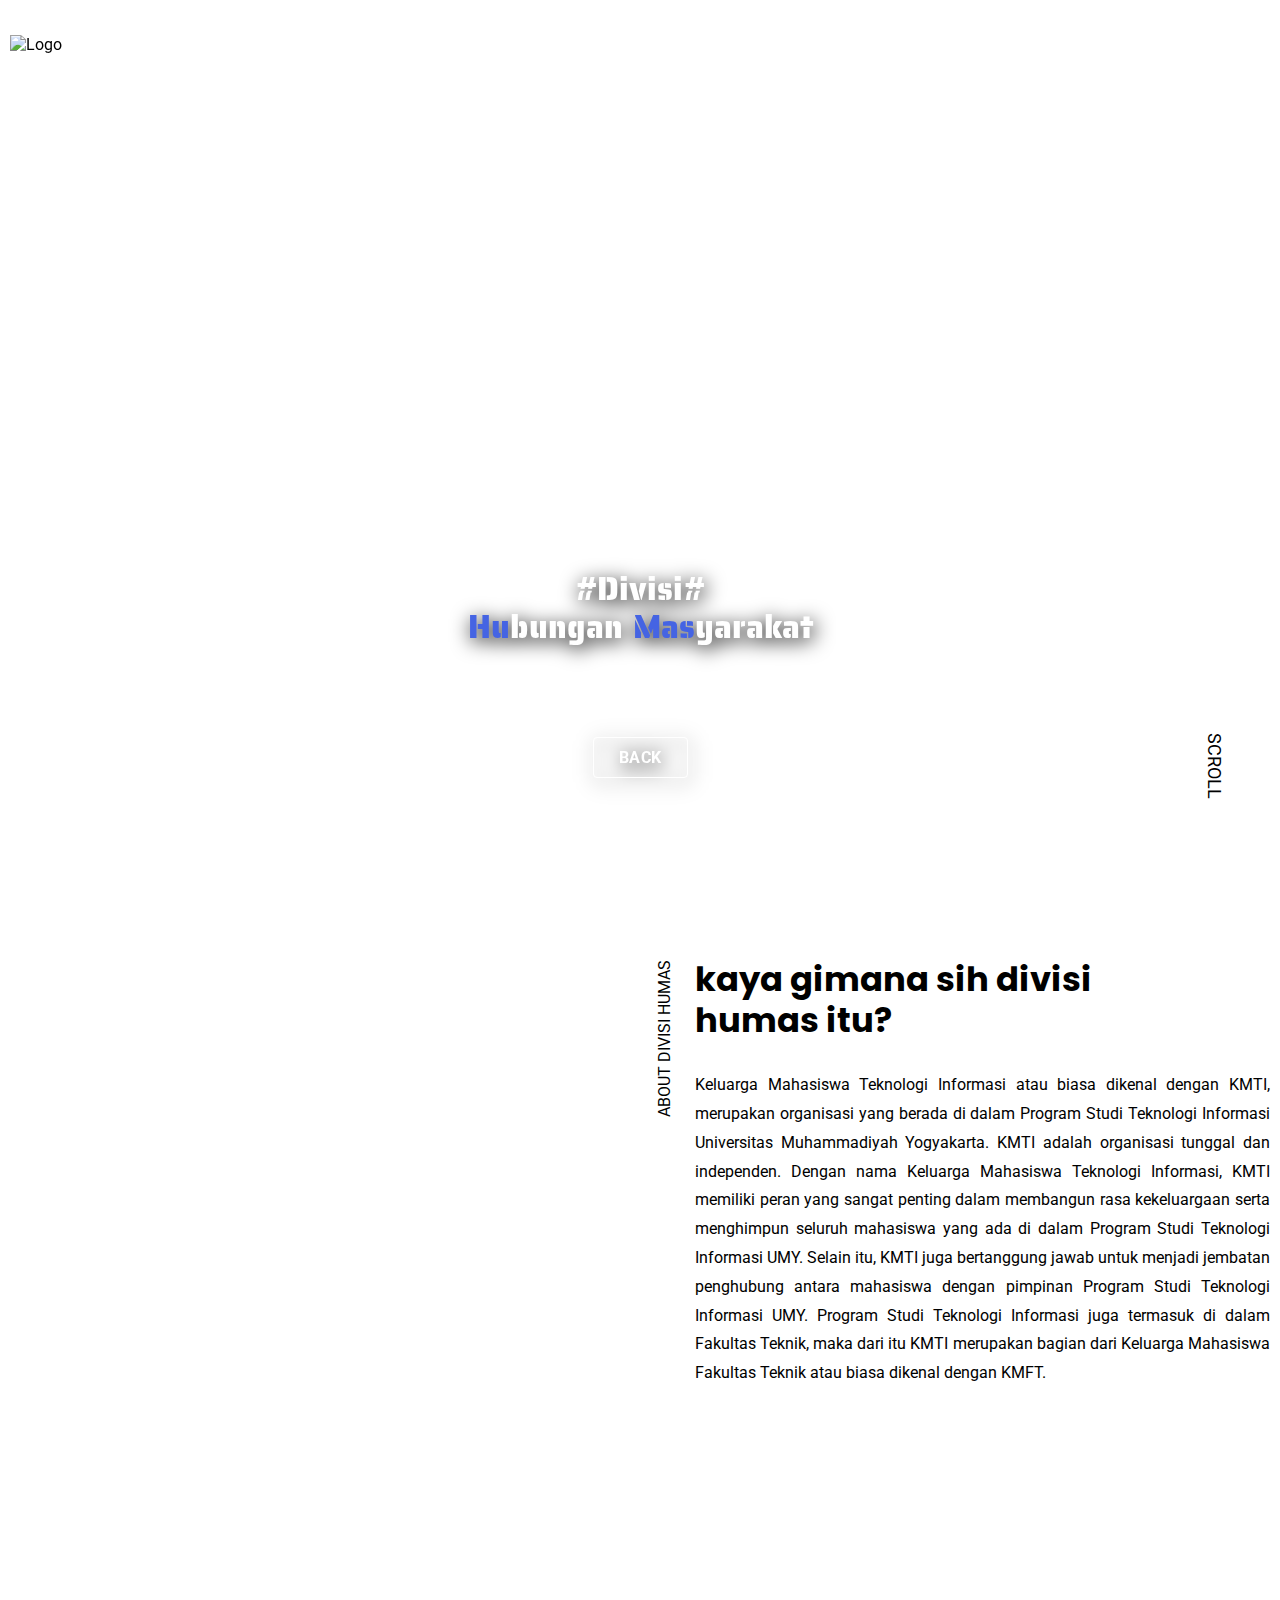
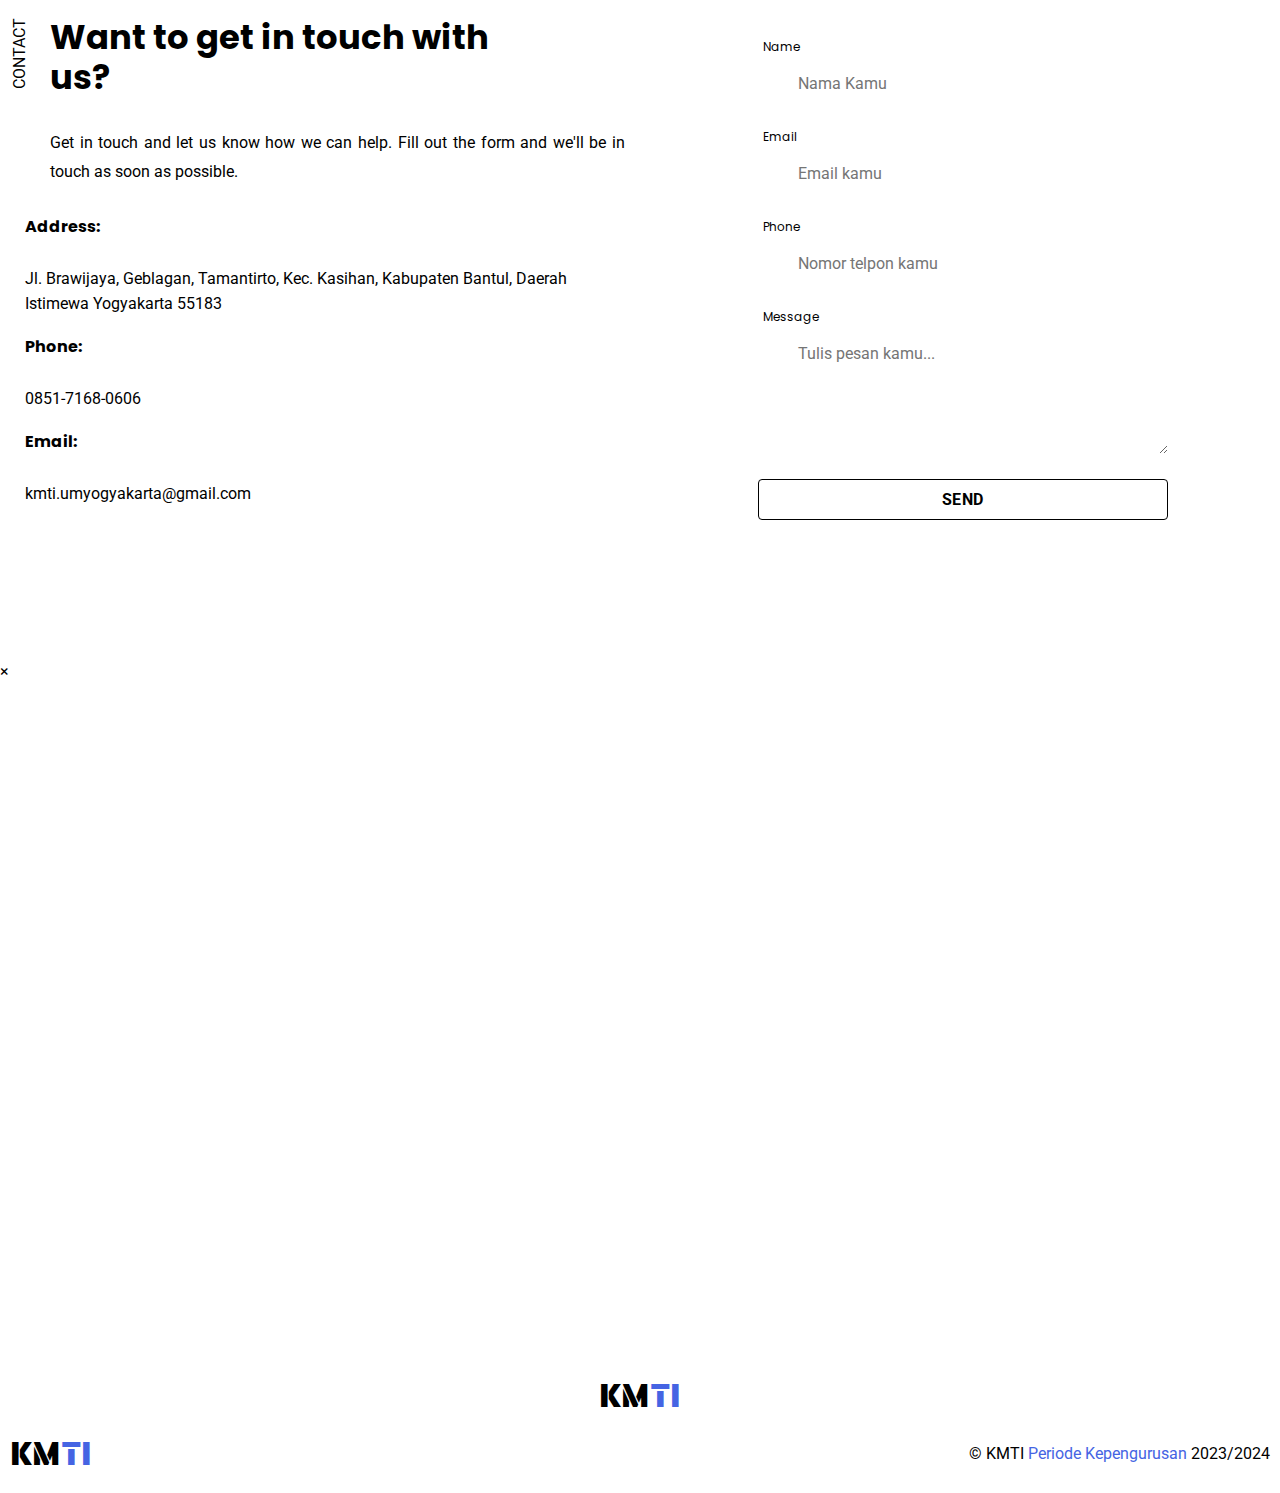
==== commit dd92286b: "menambah card anggota" ====
--- a/halamanHumas.html
+++ b/halamanHumas.html
@@ -46,7 +46,7 @@
 
             <figure class="navbar-logo">
                 <picture>
-                    <img src="./assets/images/logo.png" alt="Logo" margin-left="50" width="70" height="40">
+                    <img src="./assets/images/logo.png" alt="Logo" margin-left="50" width="60">
                 </picture>
                 </figure>
 
@@ -435,7 +435,7 @@
     </p>
 
     <p class="copyright">
-      &copy; KMTI <a href="#">Periode Kepengurusan</a> 2022/2023
+      &copy; KMTI <a href="#">Periode Kepengurusan</a> 2023/2024
     </p>
 
   </div>
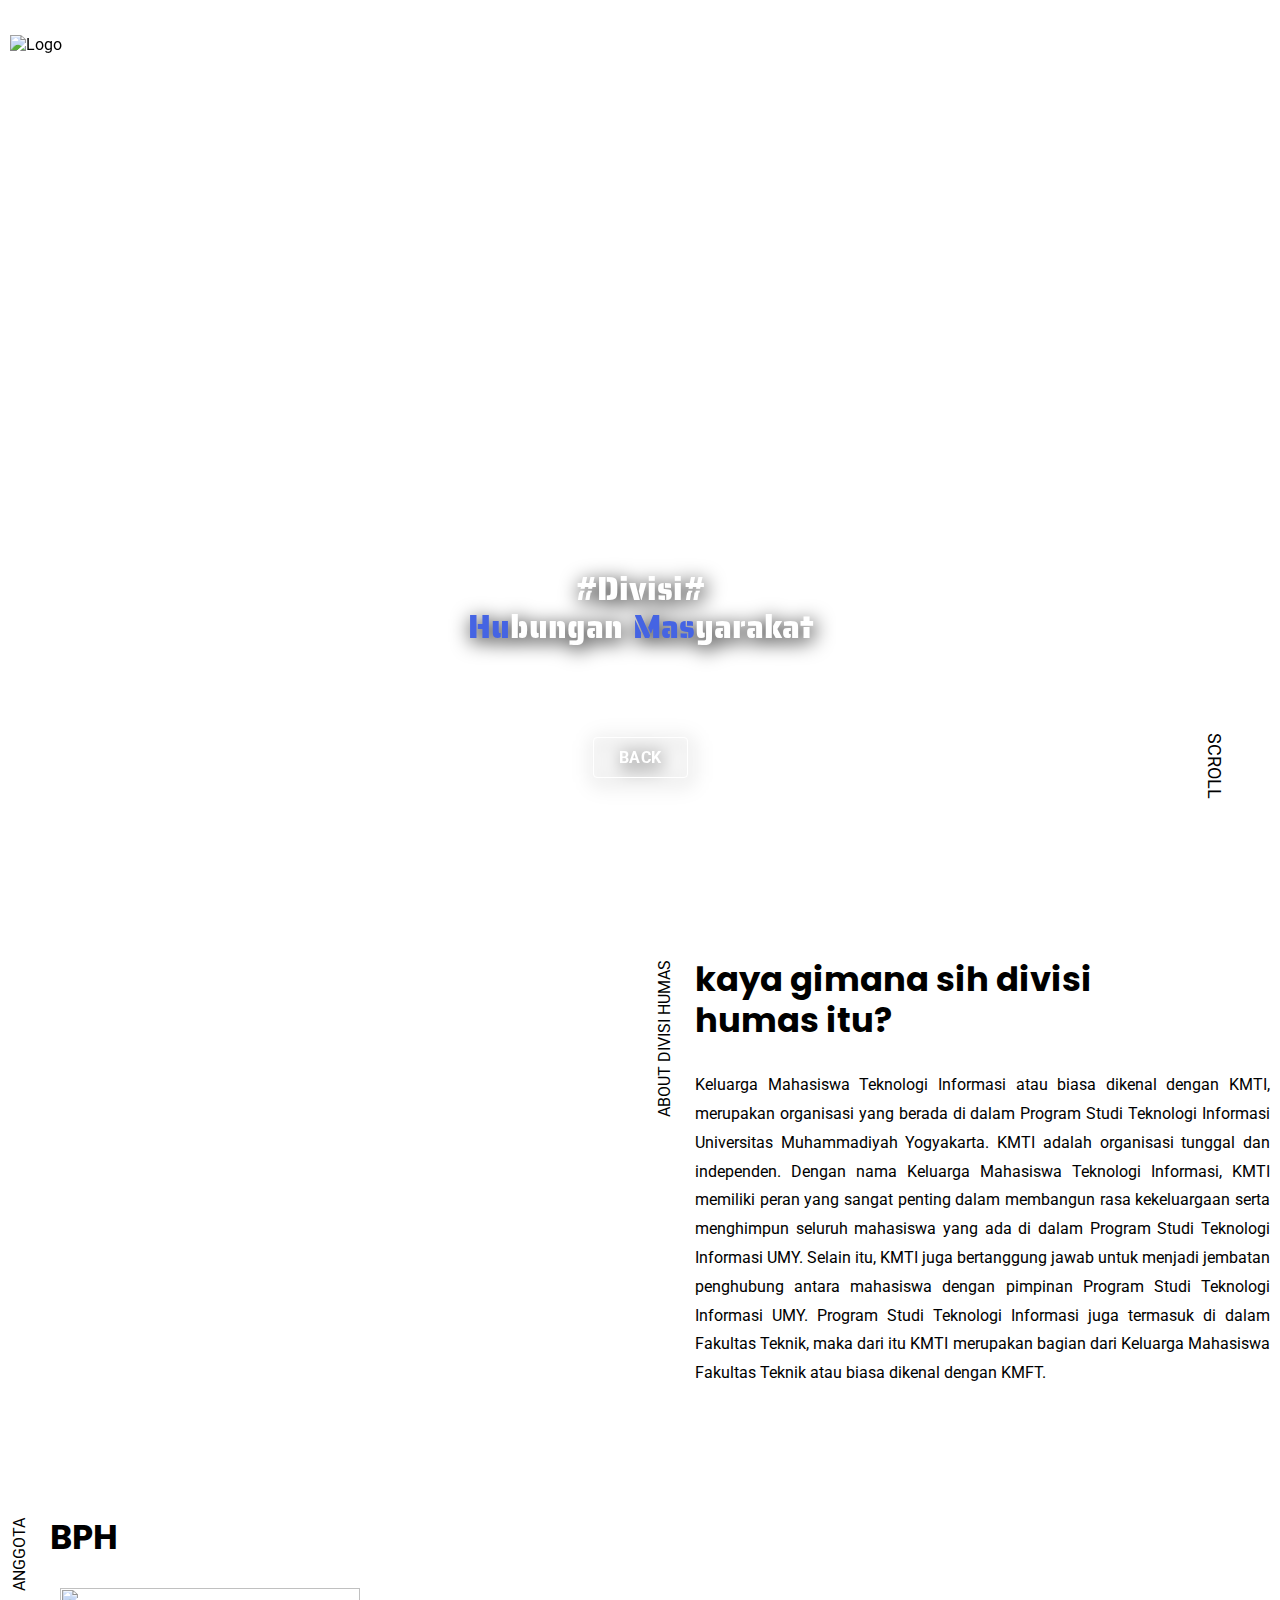
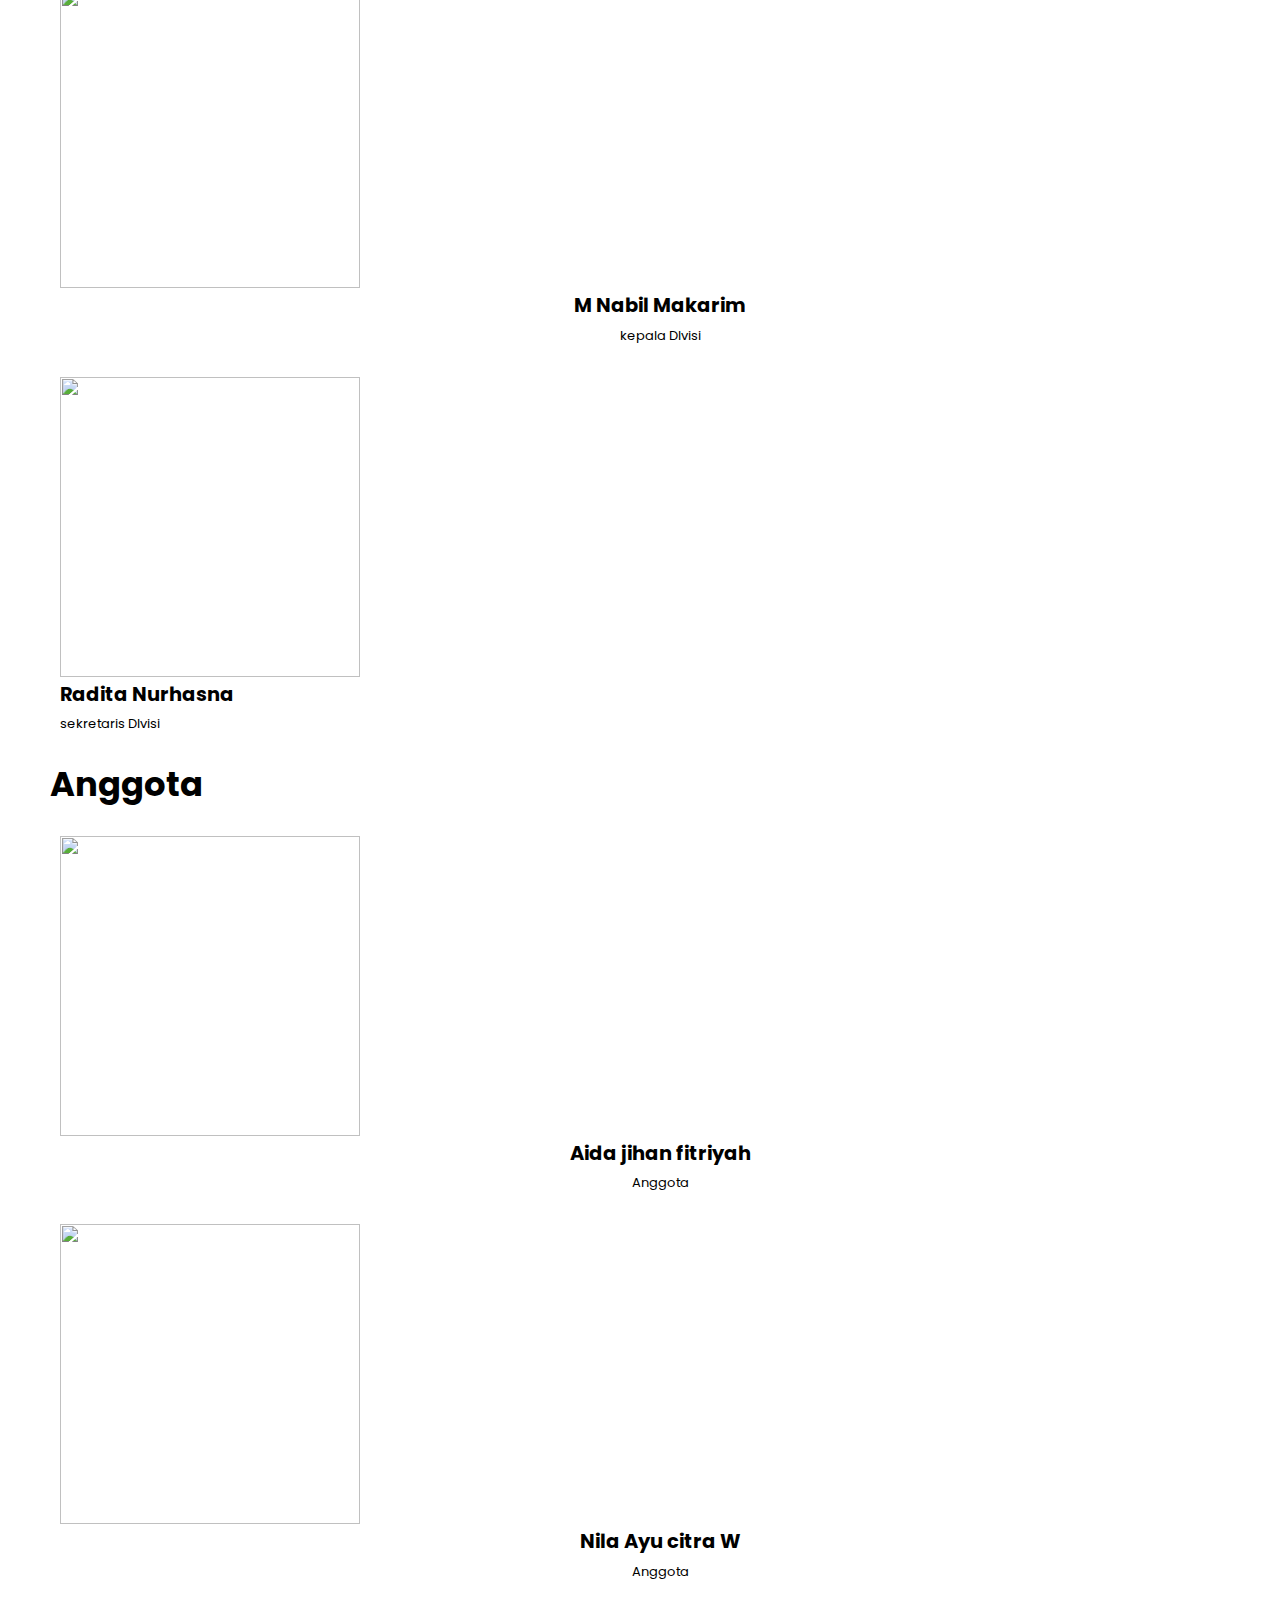
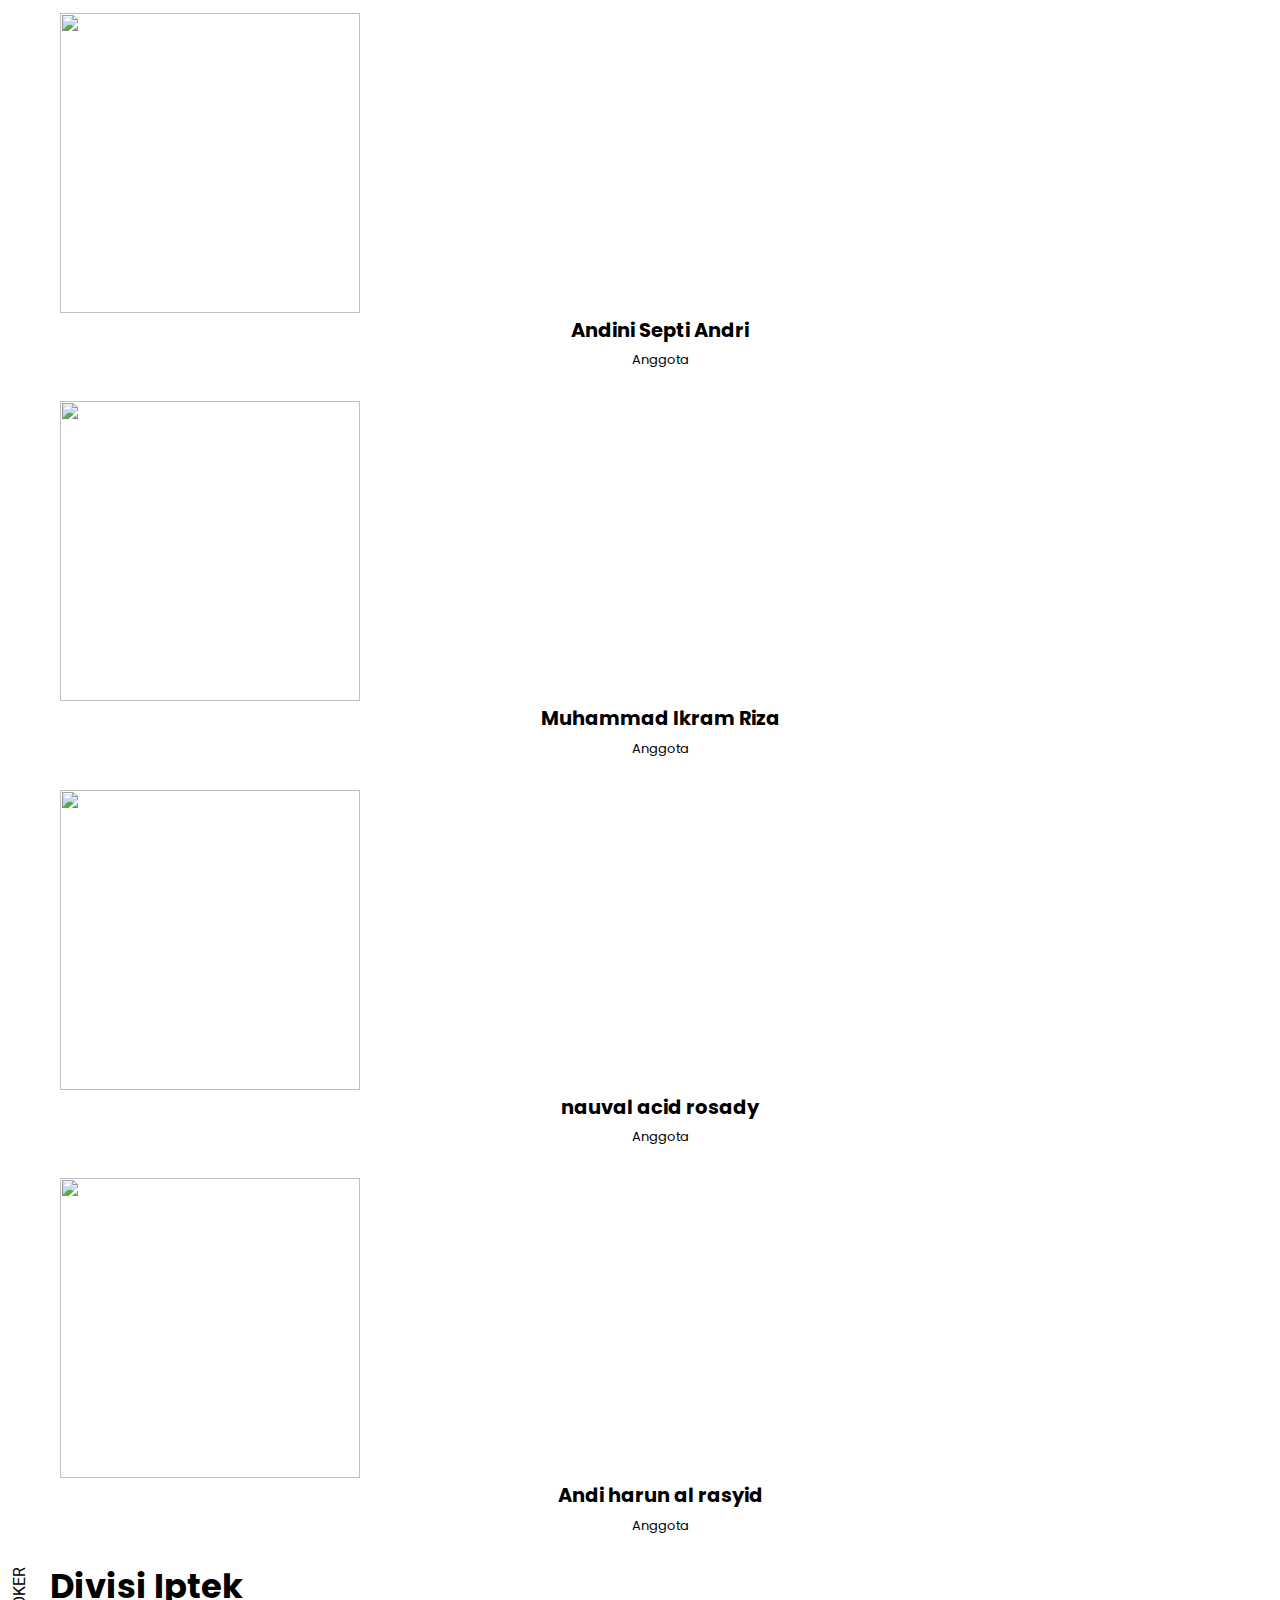
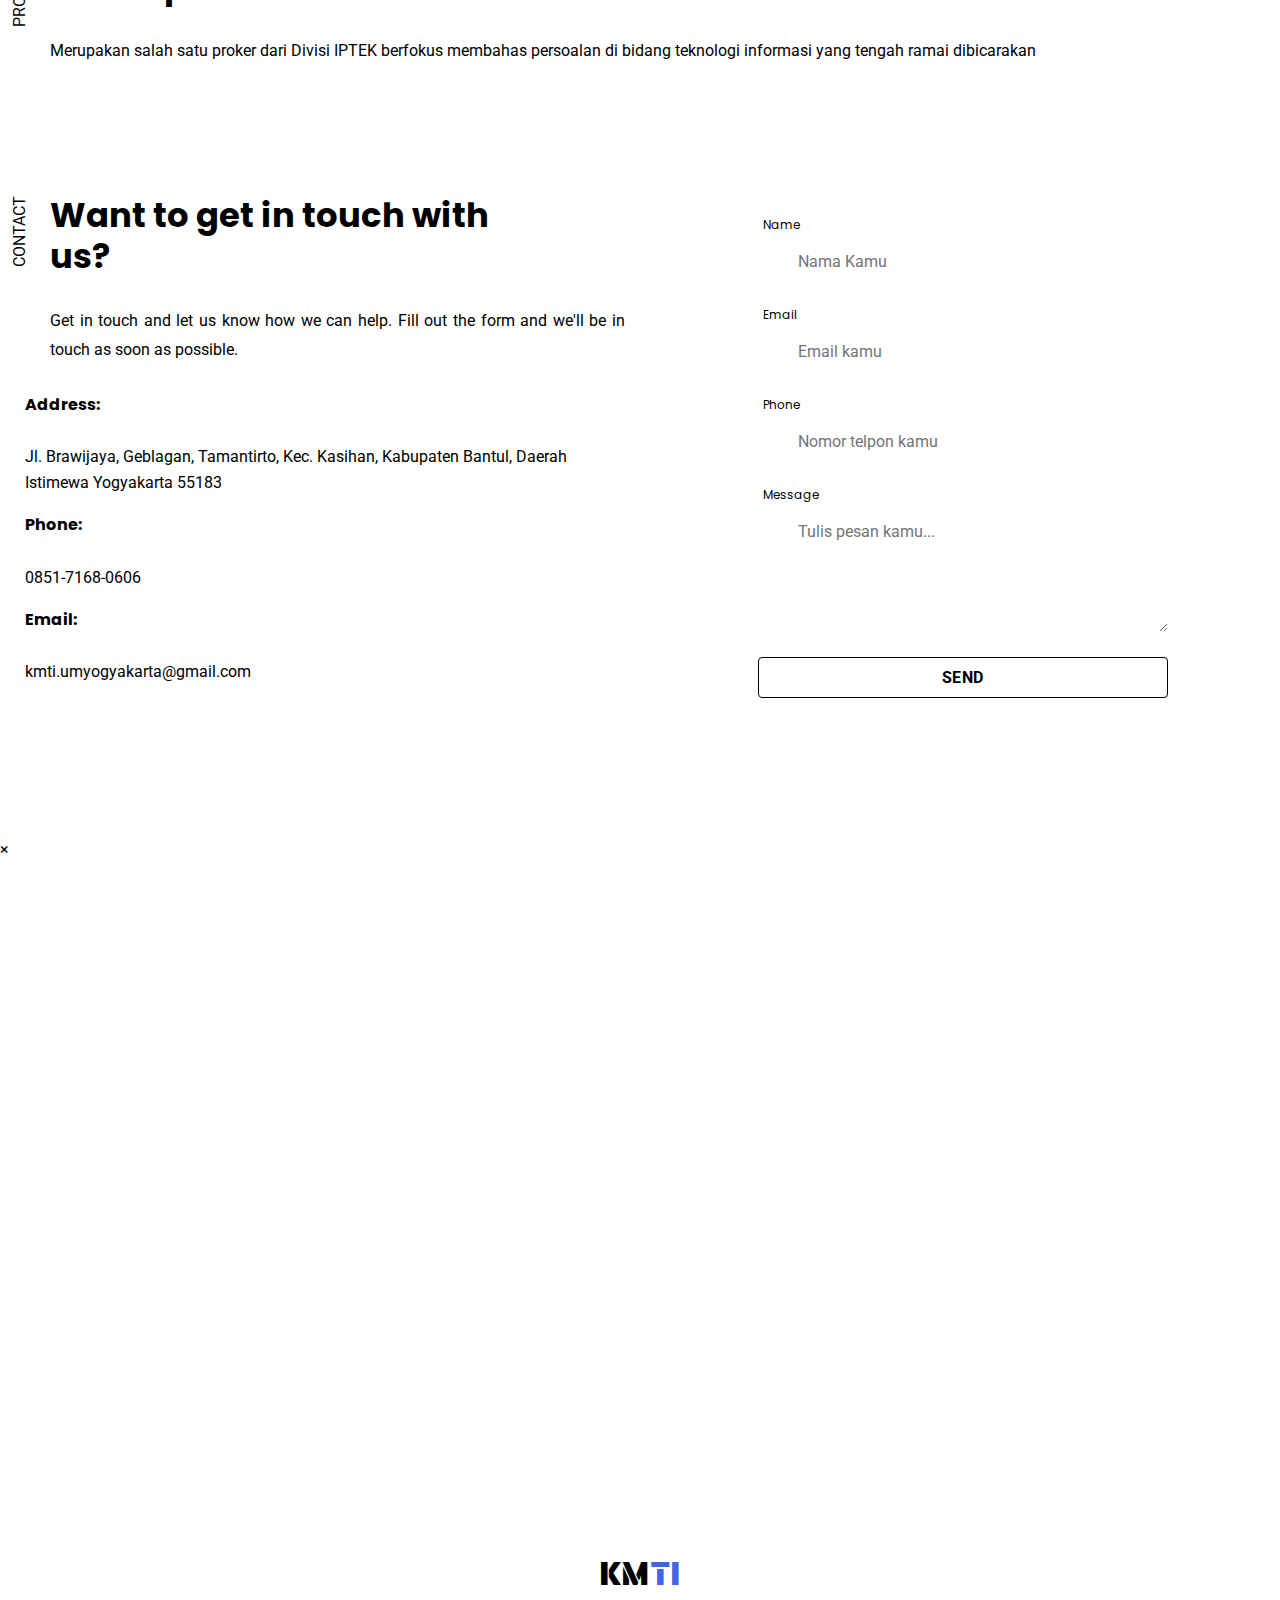
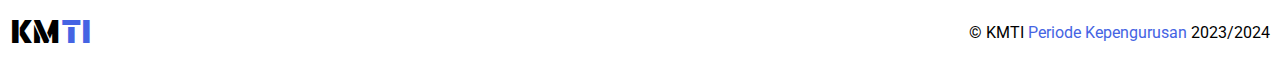
==== commit 1263ba44: "menambahkan nama pada masing masing card dan menambahkan berita it research" ====
--- a/halamanHumas.html
+++ b/halamanHumas.html
@@ -221,6 +221,140 @@
 
 
 
+        <!-- 
+        - anggota
+        -->
+
+        <section class="" id="Anggota">
+            <li>
+                <!-- bagian BPH-->
+                <div class="project-content section-content">
+                <p class="section-subtitle">Anggota</p>
+    
+                <h2 class="h3 section-title">BPH</h2>
+    
+                
+                
+                <div class="container">
+                    <main class="grid">
+                        <article>
+                            <img src ="assets/images/kadiv.jpg" width="300px" height="300px" style="object-fit: cover;text-align: center;">
+                            <div class="h3 section-text" style="font-size: small;text-align: center;">
+                                <h2>M Nabil Makarim</h2>
+                                <p>kepala DIvisi</p>
+                            </div>
+                        </article>
+    
+                        <article>
+                            <img src ="assets/images/kadiv.jpg" width="300px" height="300px" style="object-fit: cover;text-align: center;">
+                            <div class="h3 section-text" style="font-size: small;">
+                                <h2>Radita Nurhasna</h2>
+                                <p>sekretaris DIvisi</p>
+                            </div>
+                        </article>
+                    </main>
+                </div>
+            </div>
+            </li>
+    
+    
+            <!-- bagian anggota-->
+            <li>
+                
+                <div class="project-content section-content">
+                
+    
+                <h2 class="h3 section-title">Anggota</h2>
+    
+                
+                
+                <div class="container">
+                    <main class="grid">
+                        <article>
+                            <img src ="assets/images/kadiv.jpg" width="300px" height="300px" style="object-fit: cover;">
+                            <div class="h3 section-text" style="font-size: small;text-align: center;">
+                                <h2>Aida jihan fitriyah</h2>
+                                <p>Anggota</p>
+                            </div>
+                        </article>
+    
+                        <article>
+                            <img src ="assets/images/kadiv.jpg" width="300px" height="300px" style="object-fit: cover;">
+                            <div class="h3 section-text" style="font-size: small;text-align: center;">
+                                <h2>Nila Ayu citra W</h2>
+                                <p>Anggota</p>
+                            </div>
+                        </article>
+    
+                        <article>
+                            <img src ="assets/images/kadiv.jpg" width="300px" height="300px" style="object-fit: cover;">
+                            <div class="h3 section-text" style="font-size: small;text-align: center;">
+                                <h2>Andini Septi Andri</h2>
+                                <p>Anggota</p>
+                            </div>
+                        </article>
+    
+                        <article>
+                            <img src ="assets/images/kadiv.jpg" width="300px" height="300px" style="object-fit: cover;text-align: center;">
+                            <div class="h3 section-text" style="font-size: small; text-align: center;">
+                                <h2>Muhammad Ikram Riza</h2>
+                                <p>Anggota</p>
+                            </div>
+                        </article>
+    
+                        <article>
+                            <img src ="assets/images/kadiv.jpg" width="300px" height="300px" style="object-fit: cover;text-align: center;">
+                            <div class="h3 section-text" style="font-size: small;text-align: center;">
+                                <h2>nauval acid rosady</h2>
+                                <p>Anggota</p>
+                            </div>
+                        </article>
+
+                        <article>
+                            <img src ="assets/images/kadiv.jpg" width="300px" height="300px" style="object-fit: cover;text-align: center;">
+                            <div class="h3 section-text" style="font-size: small;text-align: center;">
+                                <h2>Andi harun al rasyid</h2>
+                                <p>Anggota</p>
+                            </div>
+                        </article>
+                    </main>
+                </div>
+            </div>
+            </li>
+        </section>
+    <!--penutup sesi perkenalan-->
+    
+        <section>
+            <li>
+    
+            </li>
+    
+        </section>
+    
+        <!-- 
+            - proker
+            -->
+    <section>
+        <li>
+            <div class="project-content section-content">
+    
+            <p class="section-subtitle">Proker</p>
+    
+            <h2 class="h3 section-title">Divisi Iptek</h2>
+    
+            <p class="section-text">
+                Merupakan salah satu proker dari Divisi IPTEK berfokus membahas persoalan di bidang teknologi
+                informasi
+                yang tengah ramai dibicarakan
+            </p>
+    
+            </div>
+        </li>
+        
+    </section>
+    
+    
+
 
     
     
